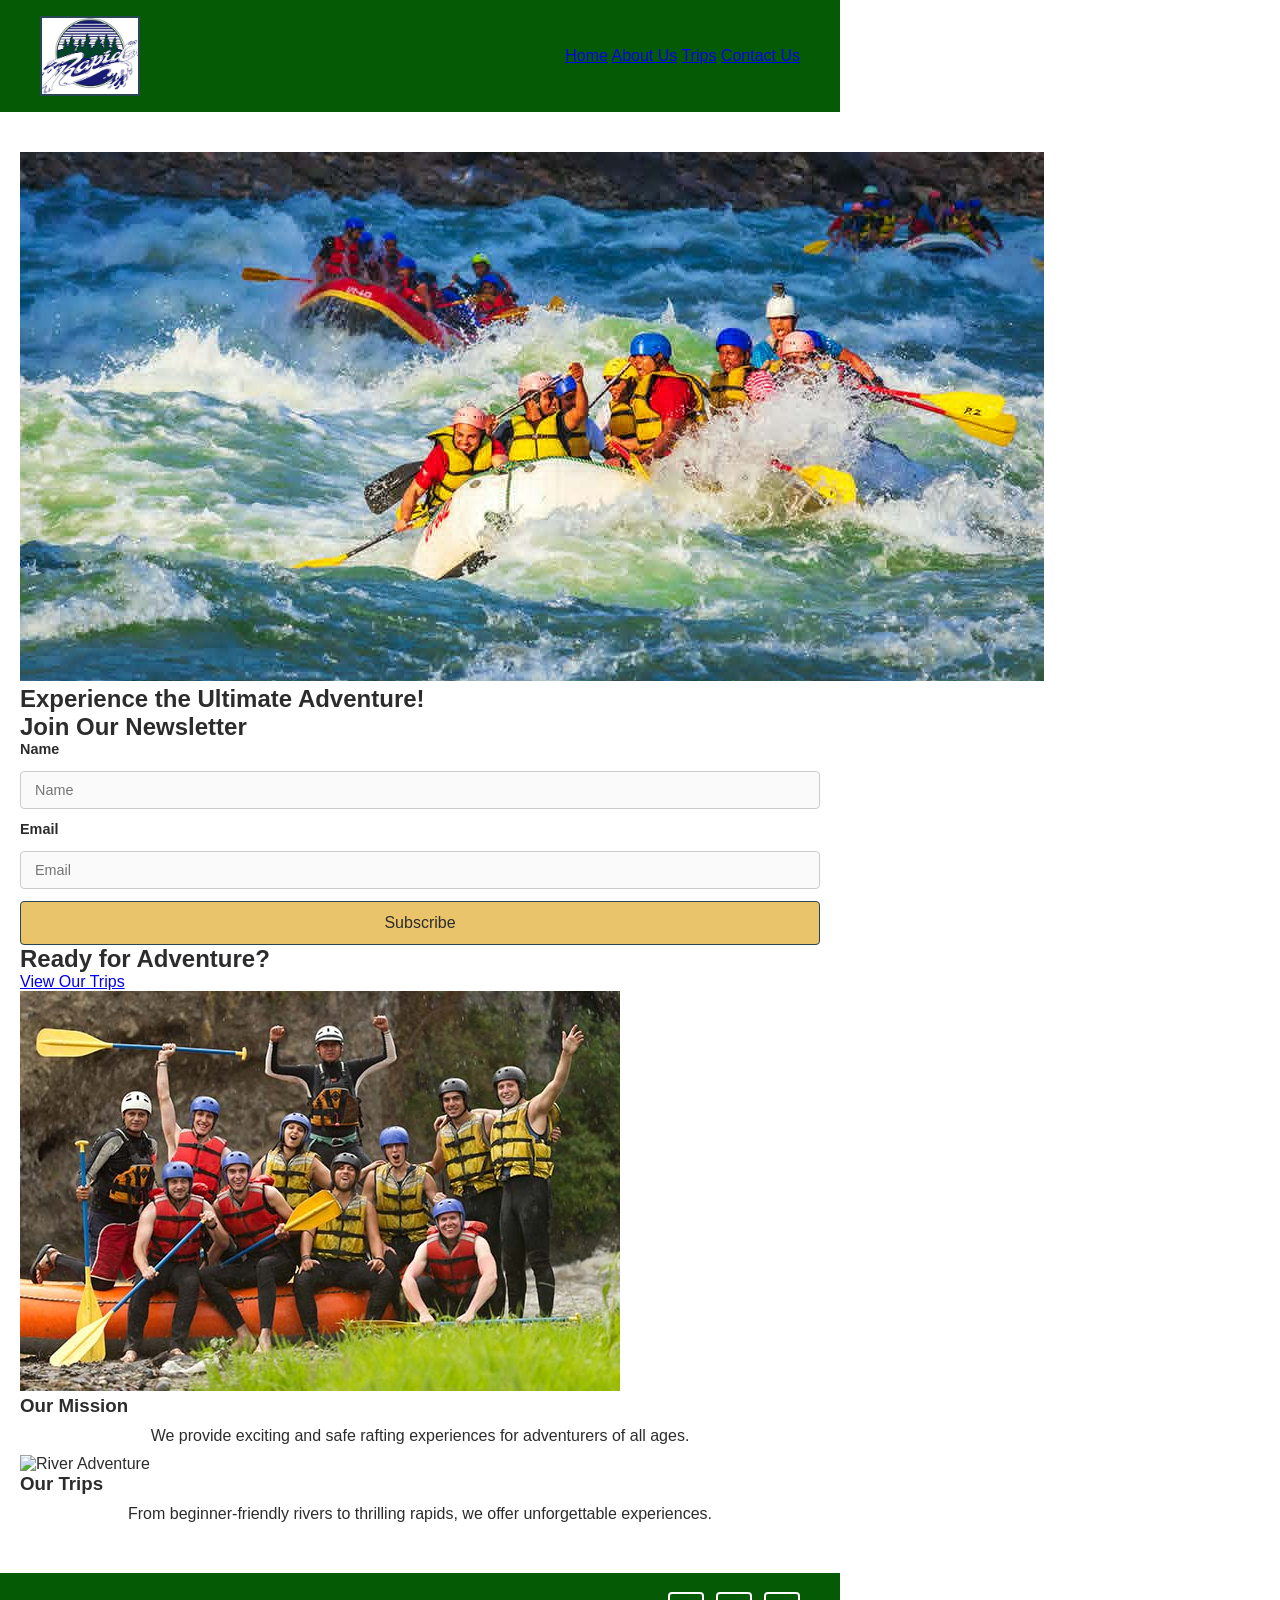
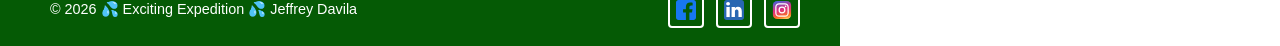
==== wwr/index.html @ b3e5d5de "Add files via upload" ====
<!DOCTYPE html>
<html lang="en">

<head>
    <meta charset="UTF-8">
    <meta name="description" content="White Water Rafting Adventures">
    <meta name="viewport" content="width=device-width, initial-scale=1.0">
    <title>Home | White Water Rafting</title>
    <link rel="stylesheet" href="styles/rafting.css">
</head>

<body>

    <header>
        <img src="images/logo.jpg" alt="Rafting Logo">
        <nav>
            <a href="index.html">Home</a>
            <a href="about.html">About Us</a>
            <a href="trips.html">Trips</a>
            <a href="contact.html">Contact Us</a>
        </nav>
    </header>

    <main>

        <!-- Hero Section -->
        <section class="hero">
            <img src="images/cover.jpg" alt="Rafting Adventure">
            <h1>Experience the Ultimate Adventure!</h1>
        </section>

        <!-- Newsletter Form -->
        <section class="newsletter">
            <h2>Join Our Newsletter</h2>

            <form>
                <label>Name</label>
                <input type="text" placeholder="Name" required>

                <label>Email</label>
                <input type="email" placeholder="Email" required>

                <button type="submit">Subscribe</button>
            </form>
        </section>

        <!-- Call to Action -->
        <section class="cta">
            <h2>Ready for Adventure?</h2>
            <a href="trips.html" class="button">View Our Trips</a>
        </section>

        <!-- Grid Content -->
        <section class="home-grid">

            <div>
                <img src="images/profile.jpg" alt="Rafting Team">
                <h3>Our Mission</h3>
                <p>
                    We provide exciting and safe rafting experiences
                    for adventurers of all ages.
                </p>
            </div>

            <div>
                <img src="images/ourtrip.jpg" alt="River Adventure">
                <h3>Our Trips</h3>
                <p>
                    From beginner-friendly rivers to thrilling rapids,
                    we offer unforgettable experiences.
                </p>
            </div>

        </section>

    </main>

    <footer>

        <p>© 2026 💦 Exciting Expedition 💦 Jeffrey Davila</p>
        <nav class="socialmedia">
            <a href="https://facebook.com">
                <img src="images/facebook.svg" alt="Facebook Icon">
            </a>

            <a href="https://linkedin.com">
                <img src="images/linkedin.svg" alt="LinkedIn Icon">
            </a>

            <a href="https://instagram.com">
                <img src="images/instagram.svg" alt="Instagram Icon">
            </a>
        </nav>

    </footer>

</body>

</html>
---- wwr/styles/rafting.css ----
:root {
    --primary-color: #055a05;
    --secondary-color: #f4a261;
    --accent1-color: #264653;
    --accent2-color: #e9c46a;
    --heading-font: "Times New Roman", Georgia, serif;
    --body-font: Arial, Helvetica, sans-serif;
}

* {
    margin: 0;
    padding: 0;
    box-sizing: border-box;
}

body {
    font-family: var(--body-font);
    color: #2c2c2c;
    background: #fff;
    justify-self: center;
    max-width: 840px;
    width: 840px;
}

header {
    background-color: var(--primary-color);
    display: flex;
    align-items: center;
    justify-content: space-between;
    padding: 16px 40px;
}

header img {
    width: 100px;
    height: 80px;
    object-fit: cover;
    border: 2px solid var(--accent1-color);
}

nav ul {
    list-style: none;
    display: flex;
    gap: 0;
}

nav ul li a {
    display: block;
    padding: 10px 29px;
    text-decoration: none;
    color: #2c2c2c;
    font-size: 0.95rem;
    border: 1px solid var(--accent1-color);
    background-color: var(--accent2-color);
    transition: background 0.2s;
}

nav ul li a:hover,
nav ul li a.active {
    background-color: var(--accent1-color);
    color: #fff;
}

main {
    max-width: 900px;
    margin: 0 auto;
    padding: 40px 20px;
}

contact-info {
    text-align: center;
    margin-bottom: 36px;
}

.contact-info h1 {
    font-size: 2rem;
    font-weight: bold;
    margin-bottom: 10px;
    font-family: var(--heading-font);
    text-align: center;
}

.contact-info p {
    font-size: 0.95rem;
    line-height: 1.8;
    color: #333;
}

.contact-container {
    display: flex;
    gap: 40px;
    align-items: flex-start;
    margin-top: 20px;
}

.contact-container iframe {
    width: 380px;
    height: 300px;
    flex-shrink: 0;
    border: 1px solid #ccc;
    border-radius: 4px;
    filter: grayscale(20%);
}

form {
    flex: 1;
    display: flex;
    flex-direction: column;
    gap: 12px;
}

form label {
    font-size: 0.9rem;
    font-weight: bold;
    color: #2c2c2c;
    margin-bottom: 2px;
}

form input[type="text"],
form input[type="email"],
form textarea {
    width: 100%;
    padding: 10px 14px;
    border: 1px solid #ccc;
    border-radius: 4px;
    font-size: 0.9rem;
    font-family: inherit;
    background: #fafafa;
    transition: border-color 0.2s;
}

form input[type="text"]:focus,
form input[type="email"]:focus,
form textarea:focus {
    outline: none;
    border-color: var(--primary-color);
    background: #fff;
}

form textarea {
    height: 100px;
    resize: vertical;
}

.radio-group {
    display: flex;
    flex-direction: column;
    gap: 6px;
    margin-top: 2px;
}

.radio-group label {
    display: flex;
    align-items: center;
    gap: 8px;
    font-weight: normal;
    font-size: 0.9rem;
    cursor: pointer;
}

.radio-group input[type="radio"] {
    accent-color: var(--primary-color);
    width: 16px;
    height: 16px;
}

.newsletter-label {
    display: flex;
    align-items: center;
    gap: 8px;
    font-size: 0.88rem;
    cursor: pointer;
    font-weight: normal;
}

.newsletter-label input[type="checkbox"] {
    accent-color: var(--primary-color);
    width: 15px;
    height: 15px;
}

form button[type="submit"] {
    padding: 12px;
    background-color: var(--accent2-color);
    border: 1px solid var(--accent1-color);
    border-radius: 4px;
    font-size: 1rem;
    font-family: var(--body-font);
    cursor: pointer;
    color: #2c2c2c;
    transition: background 0.2s;
}

form button[type="submit"]:hover {
    background-color: var(--secondary-color);
}

.employees {
    background-color: #f5f5f5;
    border: 1px solid #ddd;
    padding: 36px 40px;
    text-align: center;
    margin-top: 40px;
}

.employees h2 {
    font-size: 1.5rem;
    font-weight: bold;
    margin-bottom: 28px;
    font-family: var(--heading-font);
}

.employee-gallery {
    display: flex;
    justify-content: center;
    gap: 40px;
    flex-wrap: wrap;
}

.employee-gallery figure {
    display: flex;
    flex-direction: column;
    align-items: center;
    gap: 10px;
}

.employee-gallery img {
    width: 130px;
    height: 130px;
    object-fit: cover;
    border-radius: 4px;
    border: 2px solid #ccc;
}

.employee-gallery figcaption {
    font-size: 0.85rem;
    color: #444;
}

footer {
    background-color: var(--primary-color);
    padding: 18px 40px;
    display: flex;
    align-items: center;
    justify-content: space-between;
    margin-top: 0;
}

footer p {
    font-size: 0.9rem;
    color: #fff;
}

.socialmedia {
    display: flex;
    gap: 12px;
}

.socialmedia a {
    display: flex;
    align-items: center;
    justify-content: center;
    width: 36px;
    height: 36px;
    border: 2px solid #fff;
    border-radius: 4px;
    transition: background 0.2s;
}

.socialmedia a:hover {
    background-color: var(--secondary-color);
}

.socialmedia img {
    width: 20px;
    height: 20px;
}

p {
    margin: 10px;
    text-align: center;
}

@media (max-width: 700px) {
    .contact-container {
        flex-direction: column;
    }

    .contact-container iframe {
        width: 100%;
    }

    header {
        flex-direction: column;
        gap: 12px;
    }

    footer {
        flex-direction: column;
        gap: 12px;
        text-align: center;
    }
}
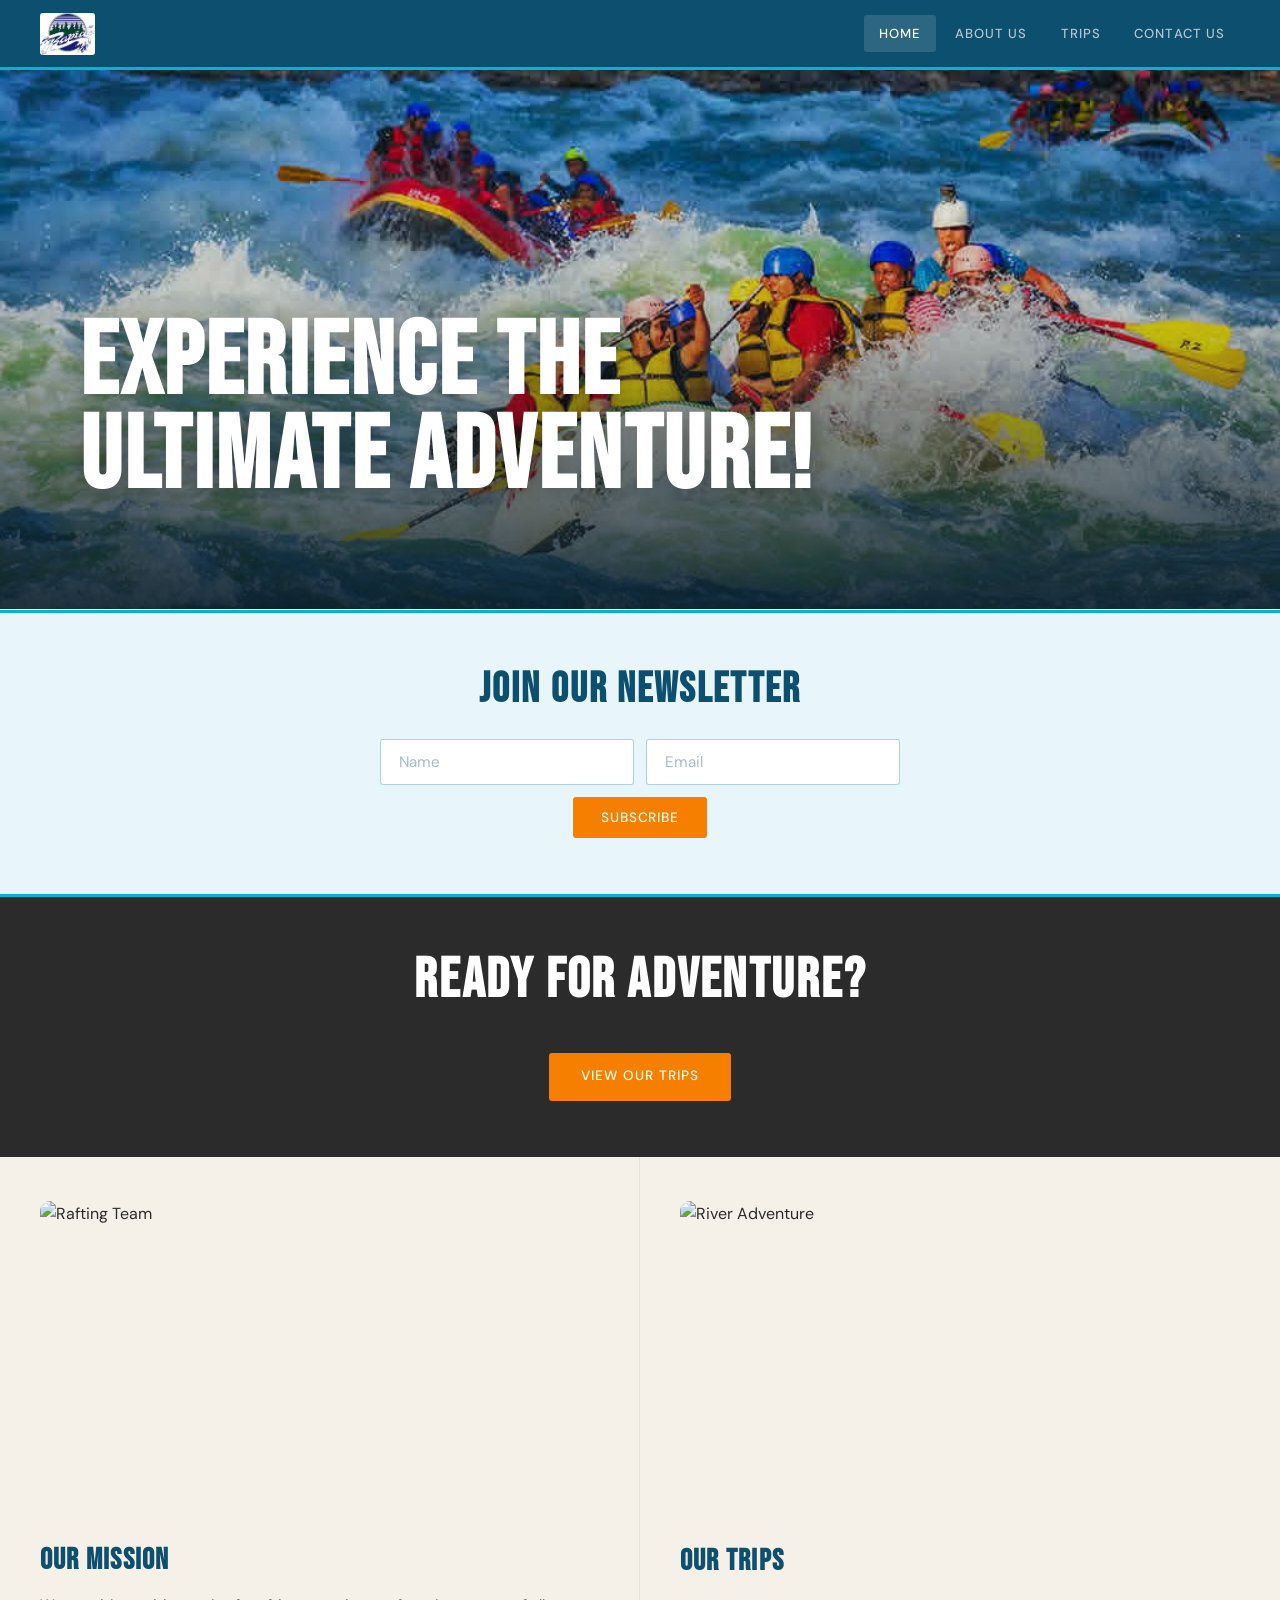
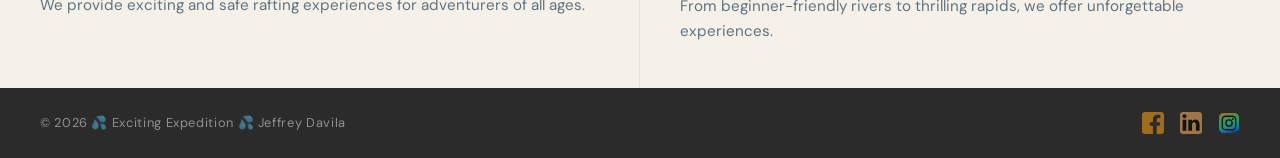
==== commit fdaf78d1: "Add files via upload" ====
--- a/wwr/index.html
+++ b/wwr/index.html
@@ -1,11 +1,12 @@
 <!DOCTYPE html>
-<html lang="en">
+<html lang="en-US">
 
 <head>
     <meta charset="UTF-8">
-    <meta name="description" content="White Water Rafting Adventures">
     <meta name="viewport" content="width=device-width, initial-scale=1.0">
-    <title>Home | White Water Rafting</title>
+    <meta name="description"
+      content="Exciting Expedition Rafting offers safe and thrilling whitewater rafting adventures for all skill levels. Explore our trips and join the adventure today.">
+    <title>Home | Exciting Expedition Rafting</title>
     <link rel="stylesheet" href="styles/rafting.css">
 </head>
 
@@ -14,10 +15,12 @@
     <header>
         <img src="images/logo.jpg" alt="Rafting Logo">
         <nav>
-            <a href="index.html">Home</a>
-            <a href="about.html">About Us</a>
-            <a href="trips.html">Trips</a>
-            <a href="contact.html">Contact Us</a>
+            <ul>
+                <li><a href="index.html" class="active">Home</a></li>
+                <li><a href="about.html">About Us</a></li>
+                <li><a href="trips.html">Trips</a></li>
+                <li><a href="contact.html">Contact Us</a></li>
+            </ul>
         </nav>
     </header>
 
@@ -34,11 +37,11 @@
             <h2>Join Our Newsletter</h2>
 
             <form>
-                <label>Name</label>
-                <input type="text" placeholder="Name" required>
+                <label for="name">Name</label>
+                <input type="text" id="name" name="name" placeholder="Name" required>
 
-                <label>Email</label>
-                <input type="email" placeholder="Email" required>
+                <label for="email">Email</label>
+                <input type="email" id="email" name="email" placeholder="Email" required>
 
                 <button type="submit">Subscribe</button>
             </form>
@@ -51,10 +54,10 @@
         </section>
 
         <!-- Grid Content -->
-        <section class="home-grid">
+        <div class="home-grid">
 
             <div>
-                <img src="images/profile.jpg" alt="Rafting Team">
+                <img src="images/mission.jpg" alt="Rafting Team">
                 <h3>Our Mission</h3>
                 <p>
                     We provide exciting and safe rafting experiences
@@ -71,7 +74,7 @@
                 </p>
             </div>
 
-        </section>
+        </div>
 
     </main>
 
--- a/wwr/styles/rafting.css
+++ b/wwr/styles/rafting.css
@@ -1,302 +1,865 @@
-:root {
-    --primary-color: #055a05;
-    --secondary-color: #f4a261;
-    --accent1-color: #264653;
-    --accent2-color: #e9c46a;
-    --heading-font: "Times New Roman", Georgia, serif;
-    --body-font: Arial, Helvetica, sans-serif;
-}
-
-* {
+@import url('https://fonts.googleapis.com/css2?family=Bebas+Neue&family=DM+Sans:ital,opsz,wght@0,9..40,300;0,9..40,400;0,9..40,500;1,9..40,300&display=swap');
+
+*,
+*::before,
+*::after {
+    box-sizing: border-box;
     margin: 0;
     padding: 0;
-    box-sizing: border-box;
+}
+
+:root {
+    /* Brand palette */
+    --river: #0d4f6e;
+    /* deep water — nav, headings */
+    --river-mid: #1a7fa8;
+    /* mid water — accents */
+    --current: #00b4d8;
+    /* bright current — highlights */
+    --rapid: #f77f00;
+    /* orange rapid — CTAs, buttons */
+    --rapid-dark: #c66200;
+    /* hover state for rapid */
+
+    /* Neutrals */
+    --sand: #f5f0e8;
+    /* warm page background */
+    --foam: #e8f6fc;
+    /* light blue tint sections */
+    --white: #ffffff;
+    --stone: #2b2b2b;
+    /* primary text */
+    --mist: #5f7480;
+    /* secondary text */
+    --fog: #a8bbc4;
+    /* disabled / placeholder */
+
+    /* Typography */
+    --ff-display: 'Bebas Neue', cursive;
+    --ff-body: 'DM Sans', sans-serif;
+
+    /* Layout */
+    --nav-h: 70px;
+    --max-w: 1280px;
+    --gap: 1.5rem;
+    --section-v: 4rem;
+
+    /* Corners */
+    --r-sm: 3px;
+    --r-md: 6px;
+    --r-lg: 10px;
+
+    /* Shadows */
+    --shadow-card: 0 2px 14px rgba(13, 49, 70, 0.08);
+    --shadow-hover: 0 10px 32px rgba(13, 49, 70, 0.16);
+}
+
+html {
+    scroll-behavior: smooth;
 }
 
 body {
-    font-family: var(--body-font);
-    color: #2c2c2c;
-    background: #fff;
-    justify-self: center;
-    max-width: 840px;
-    width: 840px;
+    font-family: var(--ff-body);
+    font-size: 1rem;
+    line-height: 1.65;
+    color: var(--stone);
+    background-color: var(--sand);
+    -webkit-font-smoothing: antialiased;
+}
+
+img {
+    display: block;
+    max-width: 100%;
+}
+
+a {
+    color: inherit;
+    text-decoration: none;
+}
+
+ul {
+    list-style: none;
+}
+
+.button {
+    display: inline-block;
+    background: var(--rapid);
+    color: var(--white);
+    font-family: var(--ff-body);
+    font-weight: 500;
+    font-size: 0.85rem;
+    letter-spacing: 0.07em;
+    text-transform: uppercase;
+    padding: 0.8rem 2rem;
+    border-radius: var(--r-sm);
+    border: none;
+    cursor: pointer;
+    transition: background 0.2s ease, transform 0.15s ease;
+}
+
+.button:hover {
+    background: var(--rapid-dark);
+    transform: translateY(-2px);
 }
 
 header {
-    background-color: var(--primary-color);
+    position: sticky;
+    top: 0;
+    z-index: 200;
+    height: var(--nav-h);
+    background: var(--river);
+    border-bottom: 3px solid var(--current);
     display: flex;
     align-items: center;
     justify-content: space-between;
-    padding: 16px 40px;
+    padding: 0 2.5rem;
 }
 
 header img {
+    height: 42px;
+    width: auto;
+    border-radius: var(--r-sm);
+}
+
+header nav ul {
+    display: flex;
+    align-items: center;
+    gap: 0.2rem;
+}
+
+/* contact.html */
+header nav a {
+    display: inline-block;
+    font-family: var(--ff-body);
+    font-weight: 500;
+    font-size: 0.82rem;
+    letter-spacing: 0.08em;
+    text-transform: uppercase;
+    color: rgba(255, 255, 255, 0.68);
+    padding: 0.45rem 0.95rem;
+    border-radius: var(--r-sm);
+    transition: color 0.2s, background 0.2s;
+}
+
+header nav a:hover,
+header nav a.active {
+    color: var(--white);
+    background: rgba(255, 255, 255, 0.13);
+}
+
+/*about.html img and index.html */
+
+.hero {
+    position: relative;
+    overflow: hidden;
+    height: 540px;
+    display: flex;
+    align-items: flex-end;
+}
+
+.hero > img {
+    position: absolute;
+    inset: 0;
+    width: 100%;
+    height: 100%;
+    object-fit: cover;
+    object-position: center 40%;
+}
+
+.hero::after {
+    content: '';
+    position: absolute;
+    inset: 0;
+    background: linear-gradient(to top,
+            rgba(8, 28, 42, 0.88) 0%,
+            rgba(8, 28, 42, 0.25) 50%,
+            transparent 100%);
+    pointer-events: none;
+}
+
+.hero h1,
+.hero-title {
+    position: relative;
+    z-index: 1;
+    font-family: var(--ff-display);
+    font-size: clamp(3rem, 8vw, 6.5rem);
+    color: var(--white);
+    line-height: 0.92;
+    letter-spacing: 0.025em;
+    padding: 0 2.5rem 2.5rem;
+    max-width: 900px;
+    text-shadow: 0 2px 24px rgba(0, 0, 0, 0.35);
+}
+
+.hero article {
+    position: relative;
+    z-index: 2;
+    display: flex;
+    align-items: center;
+    gap: 1.5rem;
+    background: rgba(13, 49, 70, 0.78);
+    backdrop-filter: blur(4px);
+    padding: 1.5rem 2.5rem;
+    width: 100%;
+}
+
+.hero article img {
+    flex-shrink: 0;
     width: 100px;
-    height: 80px;
+    height: 100px;
     object-fit: cover;
-    border: 2px solid var(--accent1-color);
-}
-
-nav ul {
-    list-style: none;
-    display: flex;
-    gap: 0;
-}
-
-nav ul li a {
+    border-radius: 50%;
+    border: 3px solid var(--current);
+}
+
+.hero article p {
+    color: rgba(255, 255, 255, 0.85);
+    font-size: 0.95rem;
+    line-height: 1.7;
+    max-width: 680px;
+}
+
+/* History about.html */
+
+section {
+    padding: var(--section-v) 2.5rem;
+}
+
+section h2 {
+    font-family: var(--ff-display);
+    font-size: clamp(2rem, 4vw, 2.8rem);
+    color: var(--river);
+    letter-spacing: 0.04em;
+    line-height: 1;
+    margin-bottom: 1.25rem;
+}
+
+section p {
+    font-size: 1.02rem;
+    color: var(--mist);
+    max-width: 740px;
+    line-height: 1.8;
+}
+
+main > section:first-of-type {
+    background: var(--white);
+    border-bottom: 1px solid var(--foam);
+}
+
+/* Adventure about.html */
+
+.adventures {
+    background: var(--river);
+    padding: var(--section-v) 2.5rem;
+}
+
+.adventures h2 {
+    color: var(--current);
+}
+
+.adventure-gallery {
+    display: grid;
+    grid-template-columns: repeat(auto-fill, minmax(170px, 1fr));
+    gap: 1rem;
+    margin-top: 1.75rem;
+}
+
+.adventure-gallery figure {
+    position: relative;
+    border-radius: var(--r-lg);
+    overflow: hidden;
+    aspect-ratio: 3 / 4;
+    cursor: pointer;
+}
+
+.adventure-gallery figure img {
+    width: 100%;
+    height: 100%;
+    object-fit: cover;
+    transition: transform 0.42s cubic-bezier(0.25, 0.46, 0.45, 0.94);
+}
+
+.adventure-gallery figure:hover img {
+    transform: scale(1.08);
+}
+
+.adventure-gallery figcaption {
+    position: absolute;
+    bottom: 0;
+    left: 0;
+    right: 0;
+    padding: 1.25rem 0.75rem 0.65rem;
+    background: linear-gradient(transparent, rgba(0, 0, 0, 0.72));
+    color: var(--white);
+    font-size: 0.78rem;
+    font-weight: 500;
+    letter-spacing: 0.06em;
+    text-transform: uppercase;
+}
+
+/* newsletter index.html */
+
+.newsletter {
+    background: var(--foam);
+    text-align: center;
+    padding: 3.5rem 2.5rem;
+    border-top: 3px solid var(--current);
+    border-bottom: 3px solid var(--current);
+}
+
+.newsletter h2 {
+    font-family: var(--ff-display);
+    font-size: clamp(2rem, 4vw, 2.6rem);
+    color: var(--river);
+    letter-spacing: 0.05em;
+    margin-bottom: 1.75rem;
+}
+
+.newsletter form {
+    display: flex;
+    flex-wrap: wrap;
+    gap: 0.75rem;
+    justify-content: center;
+    max-width: 520px;
+    margin: 0 auto;
+}
+
+.newsletter form label {
+    display: none;
+}
+
+.newsletter form input {
+    flex: 1 1 180px;
+    padding: 0.75rem 1.1rem;
+    border: 1.5px solid rgba(26, 127, 168, 0.35);
+    border-radius: var(--r-sm);
+    font-family: var(--ff-body);
+    font-size: 0.95rem;
+    background: var(--white);
+    color: var(--stone);
+    outline: none;
+    transition: border-color 0.2s;
+}
+
+.newsletter form input:focus {
+    border-color: var(--current);
+}
+
+.newsletter form input::placeholder {
+    color: var(--fog);
+}
+
+.newsletter form button {
+    flex-shrink: 0;
+    background: var(--rapid);
+    color: var(--white);
+    border: none;
+    padding: 0.75rem 1.75rem;
+    font-family: var(--ff-body);
+    font-weight: 500;
+    font-size: 0.85rem;
+    letter-spacing: 0.07em;
+    text-transform: uppercase;
+    border-radius: var(--r-sm);
+    cursor: pointer;
+    transition: background 0.2s, transform 0.15s;
+}
+
+.newsletter form button:hover {
+    background: var(--rapid-dark);
+    transform: translateY(-2px);
+}
+
+/* adventure index.html */
+
+.cta {
+    background: var(--stone);
+    color: var(--white);
+    text-align: center;
+    padding: 3.5rem 2.5rem;
+    display: flex;
+    flex-direction: column;
+    align-items: center;
+    gap: 1.5rem;
+}
+
+.cta h2 {
+    font-family: var(--ff-display);
+    font-size: clamp(2.5rem, 5vw, 3.5rem);
+    color: var(--white);
+    letter-spacing: 0.04em;
+    line-height: 1;
+}
+
+/* Home grid index.html */
+
+.home-grid {
+    display: grid;
+    grid-template-columns: repeat(auto-fit, minmax(280px, 1fr));
+    background: var(--sand);
+}
+
+.home-grid > div {
+    padding: 2.75rem 2.5rem;
+    border-right: 1px solid rgba(0, 0, 0, 0.06);
+}
+
+.home-grid > div:last-child {
+    border-right: none;
+}
+
+.home-grid img {
+    width: 100%;
+    aspect-ratio: 16 / 9;
+    object-fit: cover;
+    border-radius: var(--r-lg);
+    margin-bottom: 1.25rem;
+}
+
+.home-grid h3 {
+    font-family: var(--ff-display);
+    font-size: 1.9rem;
+    color: var(--river);
+    letter-spacing: 0.04em;
+    margin-bottom: 0.5rem;
+}
+
+.home-grid p {
+    color: var(--mist);
+    font-size: 0.95rem;
+}
+
+/* trips.html */
+
+.contact-cta {
+    background: var(--river);
+    padding: 3.5rem 2.5rem;
+    text-align: center;
+    display: flex;
+    flex-direction: column;
+    align-items: center;
+    gap: 1.25rem;
+    border-bottom: 4px solid var(--current);
+}
+
+.contact-cta h1 {
+    font-family: var(--ff-display);
+    font-size: clamp(2.5rem, 6vw, 5rem);
+    letter-spacing: 0.04em;
+    line-height: 0.95;
+}
+
+.trip-grid {
+    margin: 0 auto;
+    display: grid;
+    grid-template-columns: repeat(auto-fill, minmax(280px, 1fr));
+    gap: var(--gap);
+    padding: 3rem 2.5rem;
+    background: var(--sand);
+}
+
+.trip-grid article {
+    background: var(--white);
+    border-radius: var(--r-lg);
+    overflow: hidden;
+    border: 1px solid rgba(0, 0, 0, 0.06);
+    box-shadow: var(--shadow-card);
+    transition: box-shadow 0.28s ease, transform 0.28s ease;
+}
+
+.trip-grid article:hover {
+    transform: translateY(-4px);
+    box-shadow: var(--shadow-hover);
+}
+
+.trip-grid article img {
+    width: 100%;
+    aspect-ratio: 16 / 9;
+    object-fit: cover;
     display: block;
-    padding: 10px 29px;
-    text-decoration: none;
-    color: #2c2c2c;
+}
+
+.trip-grid article h2 {
+    font-family: var(--ff-display);
+    font-size: 1.75rem;
+    color: var(--river);
+    letter-spacing: 0.04em;
+    padding: 1rem 1.25rem 0.35rem;
+    margin: 0;
+    border-bottom: none;
+}
+
+.trip-grid article p {
+    padding: 0 1.25rem 1.25rem;
+    font-size: 0.9rem;
+    color: var(--mist);
+    line-height: 1.6;
+    max-width: none;
+}
+
+/* trip table */
+
+section:has(> table),
+section:has(> h2 + table) {
+    background: var(--white);
+    padding: var(--section-v) 2.5rem;
+}
+
+table {
+    width: 100%;
+    border-collapse: collapse;
+    margin-top: 1.5rem;
     font-size: 0.95rem;
-    border: 1px solid var(--accent1-color);
-    background-color: var(--accent2-color);
-    transition: background 0.2s;
-}
-
-nav ul li a:hover,
-nav ul li a.active {
-    background-color: var(--accent1-color);
-    color: #fff;
-}
-
-main {
-    max-width: 900px;
-    margin: 0 auto;
-    padding: 40px 20px;
-}
-
-contact-info {
+    background: var(--white);
+    border-radius: var(--r-lg);
+    overflow: hidden;
+    box-shadow: var(--shadow-card);
+}
+
+thead tr,
+tr:first-child:has(th) {
+    background: var(--river);
+}
+
+th {
+    background: var(--river);
+    color: var(--white);
+    font-family: var(--ff-body);
+    font-weight: 500;
+    font-size: 0.78rem;
+    letter-spacing: 0.09em;
+    text-transform: uppercase;
+    padding: 1rem 1.25rem;
+    text-align: left;
+}
+
+td {
+    padding: 0.9rem 1.25rem;
+    border-bottom: 1px solid var(--foam);
+    color: var(--stone);
+    vertical-align: middle;
+}
+
+tbody tr:last-child td,
+tr:last-child td {
+    border-bottom: none;
+}
+
+tbody tr:hover td,
+tr:not(:first-child):hover td {
+    background: var(--foam);
+    transition: background 0.15s;
+}
+
+td:last-child {
+    color: var(--rapid);
+    font-weight: 500;
+}
+
+/* contactUs.html */
+
+.contact-page {
+    display: block;
+}
+
+.contact-info {
+    background: var(--river);
+
+    padding: 3rem 2.5rem;
+    border-bottom: 4px solid var(--current);
+}
+
+.contact-info h1 {
     text-align: center;
-    margin-bottom: 36px;
-}
-
-.contact-info h1 {
-    font-size: 2rem;
-    font-weight: bold;
-    margin-bottom: 10px;
-    font-family: var(--heading-font);
+    font-family: var(--ff-display);
+    font-size: clamp(2rem, 4.5vw, 3.75rem);
+    letter-spacing: 0.04em;
+    line-height: 0.95;
+    margin-bottom: 1rem;
+}
+
+.contact-info p {
     text-align: center;
-}
-
-.contact-info p {
     font-size: 0.95rem;
-    line-height: 1.8;
-    color: #333;
+    margin-bottom: 0.3rem;
+    max-width: none;
 }
 
 .contact-container {
-    display: flex;
-    gap: 40px;
-    align-items: flex-start;
-    margin-top: 20px;
+    display: grid;
+    grid-template-columns: 1fr 1fr;
 }
 
 .contact-container iframe {
-    width: 380px;
-    height: 300px;
-    flex-shrink: 0;
-    border: 1px solid #ccc;
-    border-radius: 4px;
-    filter: grayscale(20%);
-}
-
-form {
-    flex: 1;
+    width: 100%;
+    height: 100%;
+    min-height: 440px;
+    border: none;
+    display: block;
+}
+
+.contact-container form {
+    padding: 2.5rem;
     display: flex;
     flex-direction: column;
-    gap: 12px;
-}
-
-form label {
+    gap: 0.9rem;
+    background: var(--sand);
+}
+
+.contact-container form > label {
+    font-size: 0.75rem;
+    font-weight: 500;
+    letter-spacing: 0.08em;
+    text-transform: uppercase;
+    color: var(--river);
+    margin-bottom: -0.35rem;
+}
+
+.contact-container form input[type="text"],
+.contact-container form input[type="email"],
+.contact-container form textarea {
+    width: 100%;
+    padding: 0.72rem 1rem;
+    border: 1.5px solid rgba(26, 127, 168, 0.28);
+    border-radius: var(--r-sm);
+    font-family: var(--ff-body);
+    font-size: 0.95rem;
+    background: var(--white);
+    color: var(--stone);
+    outline: none;
+    transition: border-color 0.2s;
+}
+
+.contact-container form input:focus,
+.contact-container form textarea:focus {
+    border-color: var(--current);
+}
+
+.contact-container form input::placeholder,
+.contact-container form textarea::placeholder {
+    color: var(--fog);
+}
+
+.contact-container form textarea {
+    resize: vertical;
+    min-height: 110px;
+}
+
+.radio-group {
+    display: flex;
+    flex-direction: column;
+    gap: 0.45rem;
+}
+
+.radio-group label {
+    display: flex;
+    align-items: center;
+    gap: 0.5rem;
     font-size: 0.9rem;
-    font-weight: bold;
-    color: #2c2c2c;
-    margin-bottom: 2px;
-}
-
-form input[type="text"],
-form input[type="email"],
-form textarea {
+    color: var(--stone);
+    font-weight: 400;
+    text-transform: none;
+    letter-spacing: 0;
+    cursor: pointer;
+}
+
+.radio-group input[type="radio"] {
+    accent-color: var(--river-mid);
+    cursor: pointer;
+}
+
+.newsletter-label {
+    display: flex !important;
+    align-items: center;
+    gap: 0.5rem;
+    font-size: 0.85rem !important;
+    color: var(--mist) !important;
+    text-transform: none !important;
+    letter-spacing: 0 !important;
+    font-weight: 400 !important;
+    cursor: pointer;
+}
+
+.newsletter-label input[type="checkbox"] {
+    accent-color: var(--river-mid);
+    cursor: pointer;
+}
+
+.contact-container form button[type="submit"] {
+    align-self: flex-start;
+    background: var(--rapid);
+    color: var(--white);
+    border: none;
+    padding: 0.8rem 1.75rem;
+    font-family: var(--ff-body);
+    font-weight: 500;
+    font-size: 0.85rem;
+    letter-spacing: 0.07em;
+    text-transform: uppercase;
+    border-radius: var(--r-sm);
+    cursor: pointer;
+    transition: background 0.2s, transform 0.15s;
+}
+
+.contact-container form button[type="submit"]:hover {
+    background: var(--rapid-dark);
+    transform: translateY(-2px);
+}
+
+/* employee contact.html */
+
+.employees {
+    background: var(--foam);
+    padding: var(--section-v) 2.5rem;
+    border-top: 5px solid rgba(0, 180, 216, 0.18);
+}
+
+.employees h2 {
+    font-family: var(--ff-display);
+    font-size: clamp(2rem, 4vw, 2.6rem);
+    color: var(--river);
+    letter-spacing: 0.04em;
+    margin-bottom: 1.75rem;
+}
+
+.employee-gallery {
+    display: grid;
+    grid-template-columns: repeat(auto-fill, minmax(200px, 1fr));
+    gap: var(--gap);
+}
+
+.employee-gallery figure {
+    background: var(--white);
+    border-radius: var(--r-lg);
+    overflow: hidden;
+    border: 1px solid rgba(0, 0, 0, 0.06);
+    box-shadow: var(--shadow-card);
+    transition: transform 0.25s, box-shadow 0.25s;
+}
+
+.employee-gallery figure:hover {
+    transform: translateY(-3px);
+    box-shadow: var(--shadow-hover);
+}
+
+.employee-gallery figure img {
     width: 100%;
-    padding: 10px 14px;
-    border: 1px solid #ccc;
-    border-radius: 4px;
-    font-size: 0.9rem;
-    font-family: inherit;
-    background: #fafafa;
-    transition: border-color 0.2s;
-}
-
-form input[type="text"]:focus,
-form input[type="email"]:focus,
-form textarea:focus {
-    outline: none;
-    border-color: var(--primary-color);
-    background: #fff;
-}
-
-form textarea {
-    height: 100px;
-    resize: vertical;
-}
-
-.radio-group {
-    display: flex;
-    flex-direction: column;
-    gap: 6px;
-    margin-top: 2px;
-}
-
-.radio-group label {
-    display: flex;
-    align-items: center;
-    gap: 8px;
-    font-weight: normal;
-    font-size: 0.9rem;
-    cursor: pointer;
-}
-
-.radio-group input[type="radio"] {
-    accent-color: var(--primary-color);
-    width: 16px;
-    height: 16px;
-}
-
-.newsletter-label {
-    display: flex;
-    align-items: center;
-    gap: 8px;
-    font-size: 0.88rem;
-    cursor: pointer;
-    font-weight: normal;
-}
-
-.newsletter-label input[type="checkbox"] {
-    accent-color: var(--primary-color);
-    width: 15px;
-    height: 15px;
-}
-
-form button[type="submit"] {
-    padding: 12px;
-    background-color: var(--accent2-color);
-    border: 1px solid var(--accent1-color);
-    border-radius: 4px;
-    font-size: 1rem;
-    font-family: var(--body-font);
-    cursor: pointer;
-    color: #2c2c2c;
-    transition: background 0.2s;
-}
-
-form button[type="submit"]:hover {
-    background-color: var(--secondary-color);
-}
-
-.employees {
-    background-color: #f5f5f5;
-    border: 1px solid #ddd;
-    padding: 36px 40px;
+    aspect-ratio: 3 / 4;
+    object-fit: cover;
+    display: block;
+}
+
+.employee-gallery figcaption {
     text-align: center;
-    margin-top: 40px;
-}
-
-.employees h2 {
-    font-size: 1.5rem;
-    font-weight: bold;
-    margin-bottom: 28px;
-    font-family: var(--heading-font);
-}
-
-.employee-gallery {
-    display: flex;
-    justify-content: center;
-    gap: 40px;
+    padding: 0.75rem 1rem;
+    font-size: 0.78rem;
+    font-weight: 500;
+    color: var(--mist);
+    text-transform: uppercase;
+    letter-spacing: 0.07em;
+}
+
+/* Footer */
+
+footer {
+    background: var(--stone);
+    color: rgba(255, 255, 255, 0.48);
+    display: flex;
+    align-items: center;
+    justify-content: space-between;
     flex-wrap: wrap;
-}
-
-.employee-gallery figure {
-    display: flex;
-    flex-direction: column;
-    align-items: center;
-    gap: 10px;
-}
-
-.employee-gallery img {
-    width: 130px;
-    height: 130px;
-    object-fit: cover;
-    border-radius: 4px;
-    border: 2px solid #ccc;
-}
-
-.employee-gallery figcaption {
-    font-size: 0.85rem;
-    color: #444;
-}
-
-footer {
-    background-color: var(--primary-color);
-    padding: 18px 40px;
-    display: flex;
-    align-items: center;
-    justify-content: space-between;
-    margin-top: 0;
-}
-
-footer p {
-    font-size: 0.9rem;
-    color: #fff;
+    gap: 1rem;
+    padding: 1.5rem 2.5rem;
+    font-size: 0.8rem;
+    letter-spacing: 0.05em;
 }
 
 .socialmedia {
     display: flex;
-    gap: 12px;
+    align-items: center;
+    gap: 1rem;
 }
 
 .socialmedia a {
     display: flex;
     align-items: center;
-    justify-content: center;
-    width: 36px;
-    height: 36px;
-    border: 2px solid #fff;
-    border-radius: 4px;
-    transition: background 0.2s;
+    opacity: 0.55;
+    transition: opacity 0.2s;
 }
 
 .socialmedia a:hover {
-    background-color: var(--secondary-color);
+    opacity: 1;
 }
 
 .socialmedia img {
-    width: 20px;
-    height: 20px;
-}
-
-p {
-    margin: 10px;
-    text-align: center;
-}
-
-@media (max-width: 700px) {
+    width: 22px;
+    height: 22px;
+    filter: invert(1) brightness(1.2);
+}
+
+@media (max-width: 900px) {
     .contact-container {
+        grid-template-columns: 1fr;
+    }
+
+    .contact-container iframe {
+        min-height: 300px;
+        max-height: 340px;
+    }
+}
+
+@media (max-width: 680px) {
+    :root {
+        --section-v: 2.5rem;
+    }
+
+    header {
+        padding: 0 1rem;
+    }
+
+    header nav a {
+        padding: 0.38rem 0.6rem;
+        font-size: 0.75rem;
+        letter-spacing: 0.05em;
+    }
+
+    .hero {
+        height: 360px;
+    }
+
+    .hero article {
         flex-direction: column;
-    }
-
-    .contact-container iframe {
-        width: 100%;
-    }
-
-    header {
-        flex-direction: column;
-        gap: 12px;
+        text-align: center;
+        padding: 1.25rem 1rem;
+    }
+
+    section,
+    .adventures,
+    .employees,
+    .trip-grid,
+    .contact-info {
+        padding-left: 1.25rem;
+        padding-right: 1.25rem;
+    }
+
+    .home-grid > div {
+        padding: 2rem 1.25rem;
+        border-right: none;
+        border-bottom: 1px solid rgba(0, 0, 0, 0.06);
+    }
+
+    table {
+        font-size: 0.85rem;
+    }
+
+    th,
+    td {
+        padding: 0.7rem 0.85rem;
     }
 
     footer {
         flex-direction: column;
-        gap: 12px;
         text-align: center;
+        padding: 1.25rem 1rem;
     }
 }
